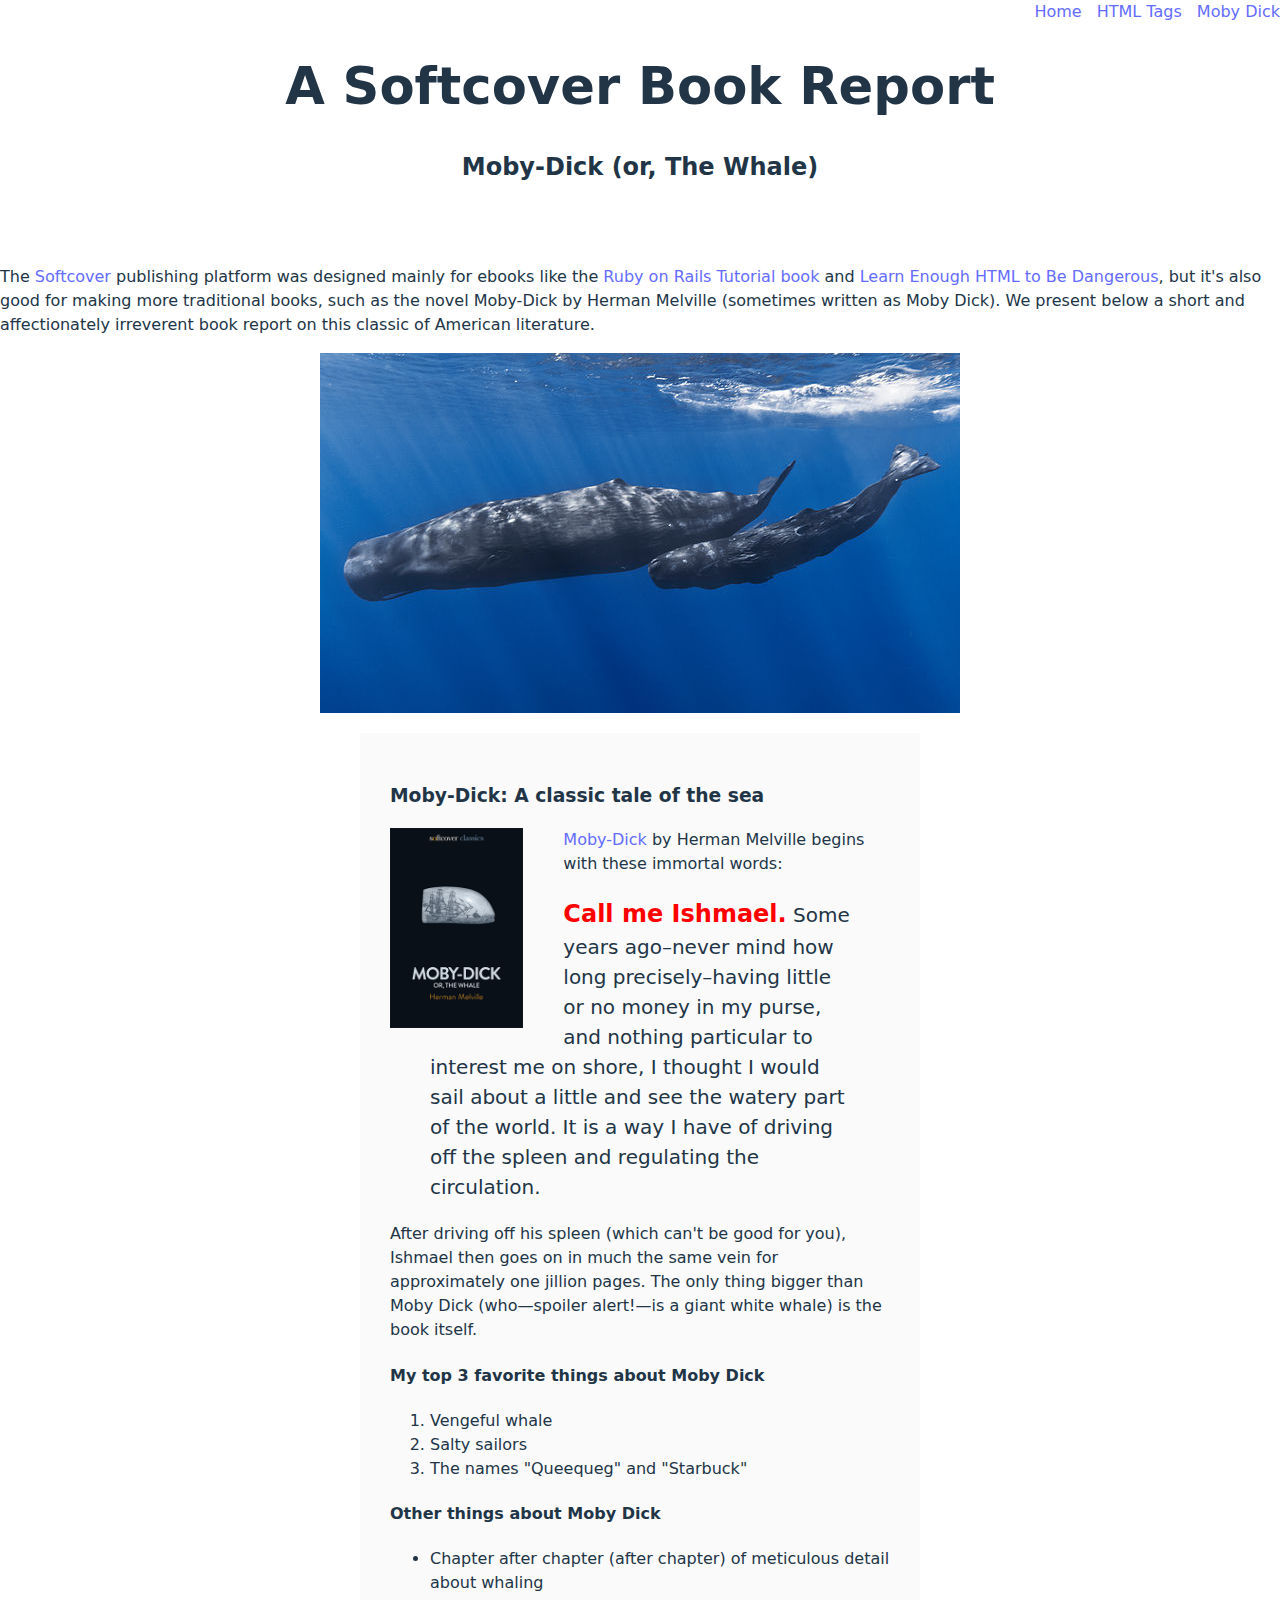
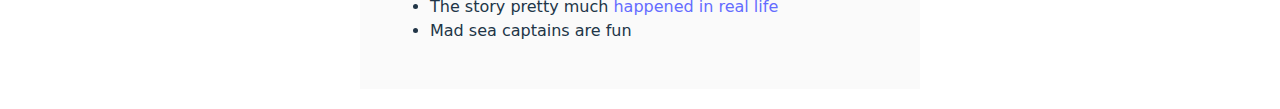
==== moby_dick.html @ 1ee6e9b5 "Added another html page" ====
<!DOCTYPE html>
<html lang="en">

<head>
    <meta charset="UTF-8">
    <meta http-equiv="X-UA-Compatible" content="IE=edge">
    <meta name="viewport" content="width=device-width, initial-scale=1.0">
    <title>Moby Dick</title>
    <link rel="stylesheet" href="style.css">
</head>

<body>
    <div style="text-align: right;">
        <a href="index.html">Home</a>
        <a href="tags.html" style="margin: 0 0 0 10px;">HTML Tags</a>
        <a href="moby_dick.html" style="margin: 0 0 0 10px;">Moby Dick</a>
    </div>

    <header style="text-align: center; margin: 0 0 80px;">
        <h1>A Softcover Book Report</h1>
        <h2>Moby-Dick (or, The Whale)</h2>
    </header>

    <div>
        <p>
            The <a href="https://www.sofcover.io/">Softcover</a> publishing platform
            was designed mainly for ebooks like the
            <a href="https://www.railstutorial.org/book"><em>Ruby on Rails Tutorial</em>
                book</a> and <a href="https://learnenough.com/html"><em>Learn Enough
                    HTML to Be Dangerous</em></a>, but it's also good for making more
            traditional books, such as the novel <em>Moby-Dick</em> by Herman
            Melville (sometimes written as <em>Moby Dick</em>). We present below a
            short and affectionately irreverent book report on this classic of
            American literature.
        </p>
    </div>

    <a href="https://commons.wikimedia.org/wiki/File:Sperm_whale_pod.jpg">
        <img src="images/sperm_whales.jpg" style="display: block; margin: 0 auto;">
    </a>

    <div style="width: 500px; margin: 20px auto; padding: 30px;
      background-color: #fafafa;">

        <h3>Moby-Dick: A classic tale of the sea</h3>

        <a href="https://www.softcover.io/read/6070fb03/moby-dick" target="_blank">
            <img src="images/moby_dick.png" alt="Moby Dick" height="200px" style="float: left; margin: 0 40px 0 0;">
        </a>

        <p>
            <a href="https://www.softcover.io/read/6070fb03/moby-dick" target="_blank">
                <em>Moby-Dick</em></a> by Herman Melville
            begins with these immortal words:
        </p>

        <blockquote style="font-style: italic; font-size: 20px;">
            <span style="font-style: normal; font-size: 24px; font-weight: bold;
          color: #ff0000;">Call me Ishmael.</span>
            Some years ago–never mind how long precisely–having little or
            no money in my purse, and nothing particular to interest me on shore,
            I thought I would sail about a little and see the watery part of the
            world. It is a way I have of driving off the spleen and regulating the
            circulation.
        </blockquote>

        <p>
            After driving off his spleen (which <em>can't</em> be good for you),
            Ishmael then goes on in much the same vein for approximately one
            jillion pages. The only thing bigger than Moby Dick (who—<em>spoiler
                alert!</em>—is a giant white whale) is the book itself.
        </p>

        <h4>My top 3 favorite things about Moby Dick</h4>

        <ol>
            <li>Vengeful whale</li>
            <li>Salty sailors</li>
            <li>The names "Queequeg" and "Starbuck"</li>
        </ol>

        <h4>Other things about Moby Dick</h4>

        <ul>
            <li>
                Chapter after chapter (after chapter) of meticulous detail about whaling
            </li>
            <li>
                The story pretty much
                <a href="https://en.wikipedia.org/wiki/Essex_%28whaleship%29" target="_blank">happened in real life</a>
            </li>
            <li>Mad sea captains are fun</li>
        </ul>

    </div>
</body>

</html>
---- style.css ----
:root {
  font-family: Inter, system-ui, Avenir, Helvetica, Arial, sans-serif;
  line-height: 1.5;
  font-weight: 400;

  color-scheme: light dark;
  color: rgba(255, 255, 255, 0.87);
  background-color: #242424;

  font-synthesis: none;
  text-rendering: optimizeLegibility;
  -webkit-font-smoothing: antialiased;
  -moz-osx-font-smoothing: grayscale;
  -webkit-text-size-adjust: 100%;
}

a {
  font-weight: 500;
  color: #646cff;
  text-decoration: inherit;
}
a:hover {
  color: #535bf2;
}

body {
  margin: 0;
  min-width: 320px;
  min-height: 100vh;
}

h1 {
  font-size: 3.2em;
  line-height: 1.1;
}

#app {
  max-width: 1280px;
  margin: 0 auto;
  padding: 2rem;
  text-align: center;
}

.logo {
  height: 6em;
  padding: 1.5em;
  will-change: filter;
  transition: filter 300ms;
}
.logo:hover {
  filter: drop-shadow(0 0 2em #646cffaa);
}
.logo.vanilla:hover {
  filter: drop-shadow(0 0 2em #f7df1eaa);
}

.card {
  padding: 2em;
}

.read-the-docs {
  color: #888;
}

button {
  border-radius: 8px;
  border: 1px solid transparent;
  padding: 0.6em 1.2em;
  font-size: 1em;
  font-weight: 500;
  font-family: inherit;
  background-color: #1a1a1a;
  cursor: pointer;
  transition: border-color 0.25s;
}
button:hover {
  border-color: #646cff;
}
button:focus,
button:focus-visible {
  outline: 4px auto -webkit-focus-ring-color;
}

@media (prefers-color-scheme: light) {
  :root {
    color: #213547;
    background-color: #ffffff;
  }
  a:hover {
    color: #747bff;
  }
  button {
    background-color: #f9f9f9;
  }
}
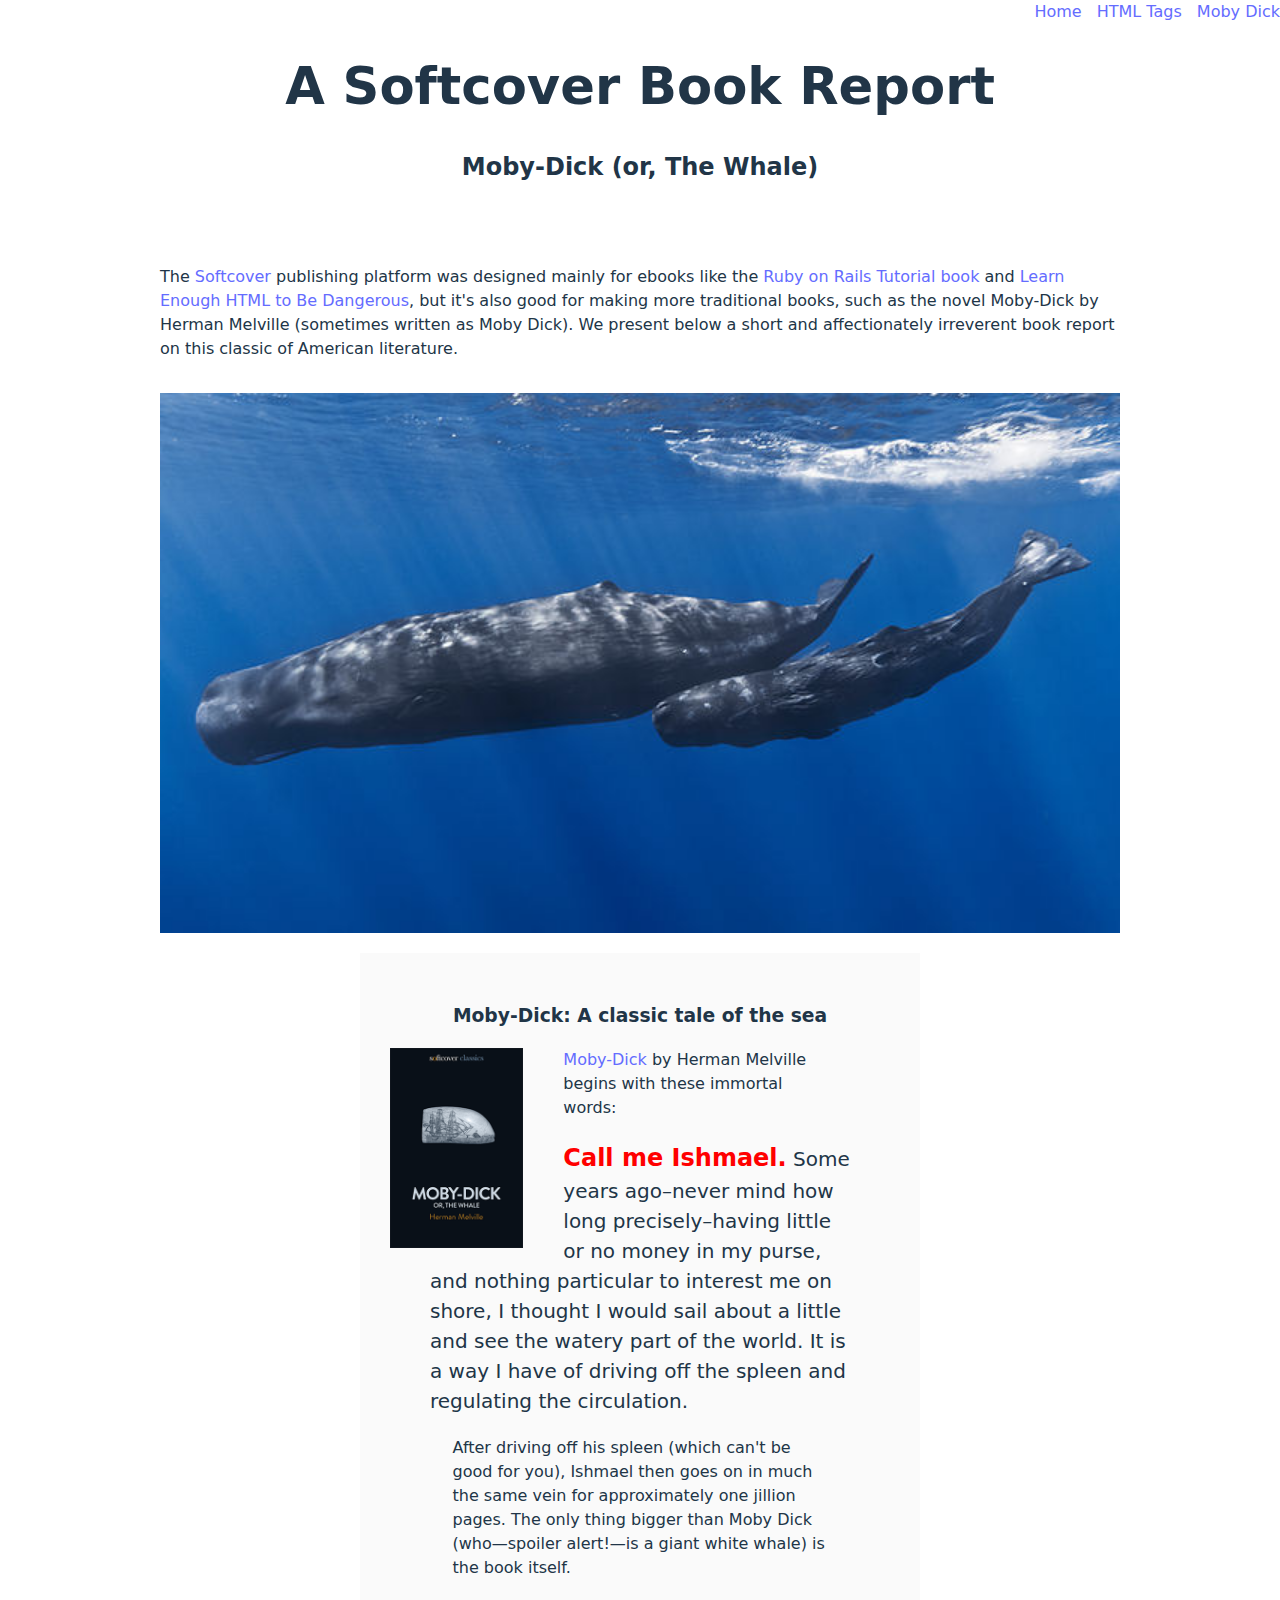
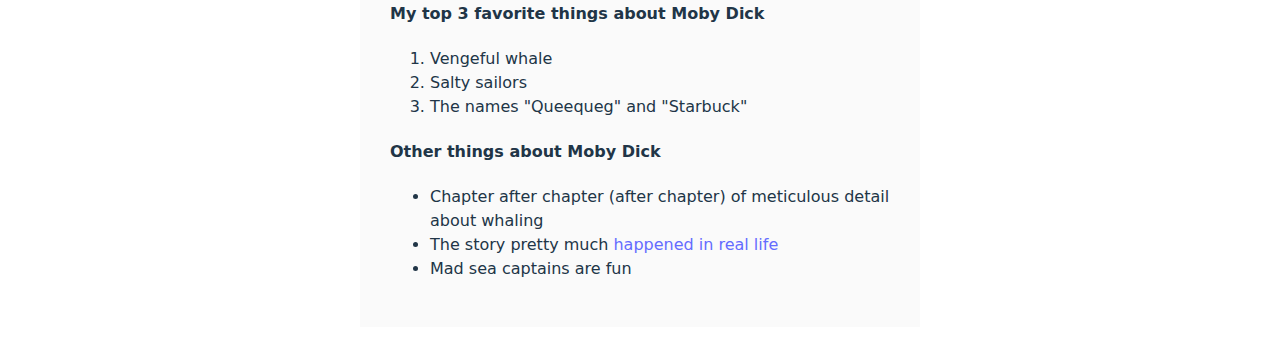
==== commit ad173e01: "Styled the Moby Dick Page" ====
--- a/moby_dick.html
+++ b/moby_dick.html
@@ -11,9 +11,9 @@
 
 <body>
     <div style="text-align: right;">
-        <a href="index.html">Home</a>
-        <a href="tags.html" style="margin: 0 0 0 10px;">HTML Tags</a>
-        <a href="moby_dick.html" style="margin: 0 0 0 10px;">Moby Dick</a>
+        <a class="underline" href="index.html">Home</a>
+        <a class="underline" href="tags.html" style="margin: 0 0 0 10px;">HTML Tags</a>
+        <a class="underline" href="moby_dick.html" style="margin: 0 0 0 10px;">Moby Dick</a>
     </div>
 
     <header style="text-align: center; margin: 0 0 80px;">
@@ -21,7 +21,7 @@
         <h2>Moby-Dick (or, The Whale)</h2>
     </header>
 
-    <div>
+    <div class="about">
         <p>
             The <a href="https://www.sofcover.io/">Softcover</a> publishing platform
             was designed mainly for ebooks like the
@@ -36,7 +36,7 @@
     </div>
 
     <a href="https://commons.wikimedia.org/wiki/File:Sperm_whale_pod.jpg">
-        <img src="images/sperm_whales.jpg" style="display: block; margin: 0 auto;">
+        <img class="sperm-whale" src="images/sperm_whales.jpg" style="display: block; margin: 0 auto;">
     </a>
 
     <div style="width: 500px; margin: 20px auto; padding: 30px;
--- a/style.css
+++ b/style.css
@@ -19,14 +19,47 @@
   color: #646cff;
   text-decoration: inherit;
 }
+
 a:hover {
   color: #535bf2;
 }
 
+.link {
+  color: #646cff;
+  transition: color 0.2s ease-in-out;
+}
+
+.link:hover {
+  color: #535bf2;
+}
+
 body {
   margin: 0;
-  min-width: 320px;
+  min-width: 100vw;
   min-height: 100vh;
+  overflow-x: hidden;
+}
+
+/* Moby Dick page */
+.sperm-whale {
+  width: 75%;
+}
+
+/* about moby dick */
+.about {
+  margin-bottom: 2em;
+}
+
+/* Kitten image */
+.kitten {
+  display: block;
+  margin: auto;
+  width: 75%;
+  margin-top: 2em;
+}
+
+.founders {
+  margin: 5px 0 5px 0;
 }
 
 h1 {
@@ -34,22 +67,16 @@
   line-height: 1.1;
 }
 
-#app {
-  max-width: 1280px;
-  margin: 0 auto;
-  padding: 2rem;
+h1,
+h2,
+h3 {
   text-align: center;
 }
 
-.logo {
-  height: 6em;
-  padding: 1.5em;
-  will-change: filter;
-  transition: filter 300ms;
-}
 .logo:hover {
   filter: drop-shadow(0 0 2em #646cffaa);
 }
+
 .logo.vanilla:hover {
   filter: drop-shadow(0 0 2em #f7df1eaa);
 }
@@ -73,9 +100,11 @@
   cursor: pointer;
   transition: border-color 0.25s;
 }
+
 button:hover {
   border-color: #646cff;
 }
+
 button:focus,
 button:focus-visible {
   outline: 4px auto -webkit-focus-ring-color;
@@ -86,10 +115,113 @@
     color: #213547;
     background-color: #ffffff;
   }
+
   a:hover {
     color: #747bff;
   }
+
   button {
     background-color: #f9f9f9;
   }
 }
+
+/* Navigation */
+.nav-menu {
+  text-align: right;
+}
+
+.nav-spacing {
+  padding-right: 10px;
+}
+
+.underline {
+  position: relative;
+  text-decoration: none;
+}
+
+/* Create a pseudo-element for the underline */
+.underline::after {
+  content: "";
+  position: absolute;
+  left: 0;
+  bottom: -5px;
+  /* adjust to desired distance from text */
+  height: 3px;
+  /* adjust to desired thickness */
+  width: 0;
+  background-color: #747bff;
+  transition: width 0.3s ease-in-out;
+  /* set the animation transition */
+}
+
+.underline:hover::after {
+  width: 100%;
+}
+
+/* PAragraphs */
+p {
+  width: 75%;
+  margin: auto;
+}
+
+/* BlockQuote */
+#my-blockquote {
+  position: relative;
+  left: -100%;
+  transition: left 1s ease-in-out;
+}
+
+/* grid-container */
+.grid-container {
+  display: flex;
+  background-color: #eee;
+}
+
+.grid-item {
+  display: flex;
+  flex-direction: column;
+  justify-content: center;
+  align-items: center;
+  background-color: #eee;
+  text-align: center;
+}
+
+.grid-item img {
+  width: 30%;
+  max-width: 300px;
+  height: auto;
+}
+
+.grid-item p {
+  width: 50%;
+  margin-top: 2em;
+}
+
+.grid-item h3 {
+  font-size: 2em;
+}
+
+/* Twitter link */
+.twitter-following {
+  margin-top: 2em;
+  font-style: italic;
+}
+
+/* Media query for the flex container */
+@media (min-width: 320px) and (max-width: 767px) {
+
+  /* CSS styles for the container */
+  .grid-container {
+    flex-wrap: wrap;
+  }
+
+  .grid-container p,
+  .grid-container img {
+    width: 100%;
+  }
+
+  .grid-container img {
+    margin: 0 0 1em 0;
+  }
+
+}